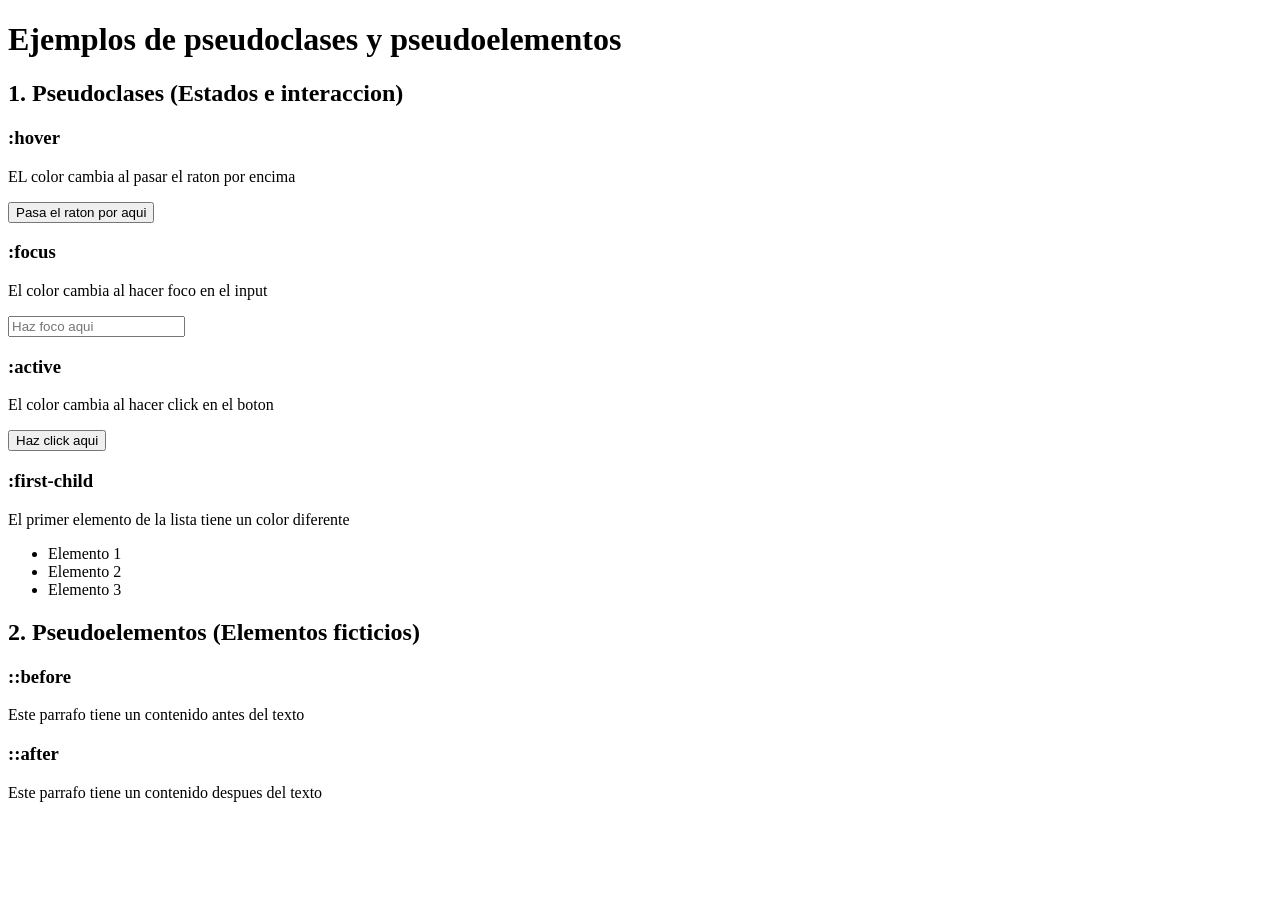
==== clase-4/pseudoclases-pseudoelementos/index.html @ 4ca20012 "pseudoelementos y pseudoclases" ====
<!DOCTYPE html>
<html lang="en">

<head>
    <meta charset="UTF-8">
    <meta name="viewport" content="width=device-width, initial-scale=1.0">
    <title>Document</title>
    <link rel="stylesheet" href="/css/styles.css">
</head>

<body>
    <h1>Ejemplos de pseudoclases y pseudoelementos</h1>
    <h2>1. Pseudoclases (Estados e interaccion)</h2>
    <div class="componente">
        <h3>:hover</h3>
        <p>EL color cambia al pasar el raton por encima</p>
        <button class="btn-hover">Pasa el raton por aqui</button>
    </div>
    <div class="componente">
        <h3>:focus</h3>
        <p>El color cambia al hacer foco en el input</p>
        <input class="input-focus" type="text" placeholder="Haz foco aqui">
    </div>
    <div class="componente">
        <h3>:active</h3>
        <p>El color cambia al hacer click en el boton</p>
        <button class="btn-active">Haz click aqui</button>
    </div>

    <div class="componente">
        <h3>:first-child</h3>
        <p>El primer elemento de la lista tiene un color diferente</p>
        <ul>
            <li class="first-child">Elemento 1</li>
            <li>Elemento 2</li>
            <li>Elemento 3</li>
        </ul>   
    </div>
    <div class="componente">
        <h2>2. Pseudoelementos (Elementos ficticios)</h2>
        <h3>::before</h3>
        <p class="before-example">Este parrafo tiene un contenido antes del texto</p>

        <h3>::after</h3>
        <p class="after-example">Este parrafo tiene un contenido despues del texto</p>
    </div>
</body>

</html>
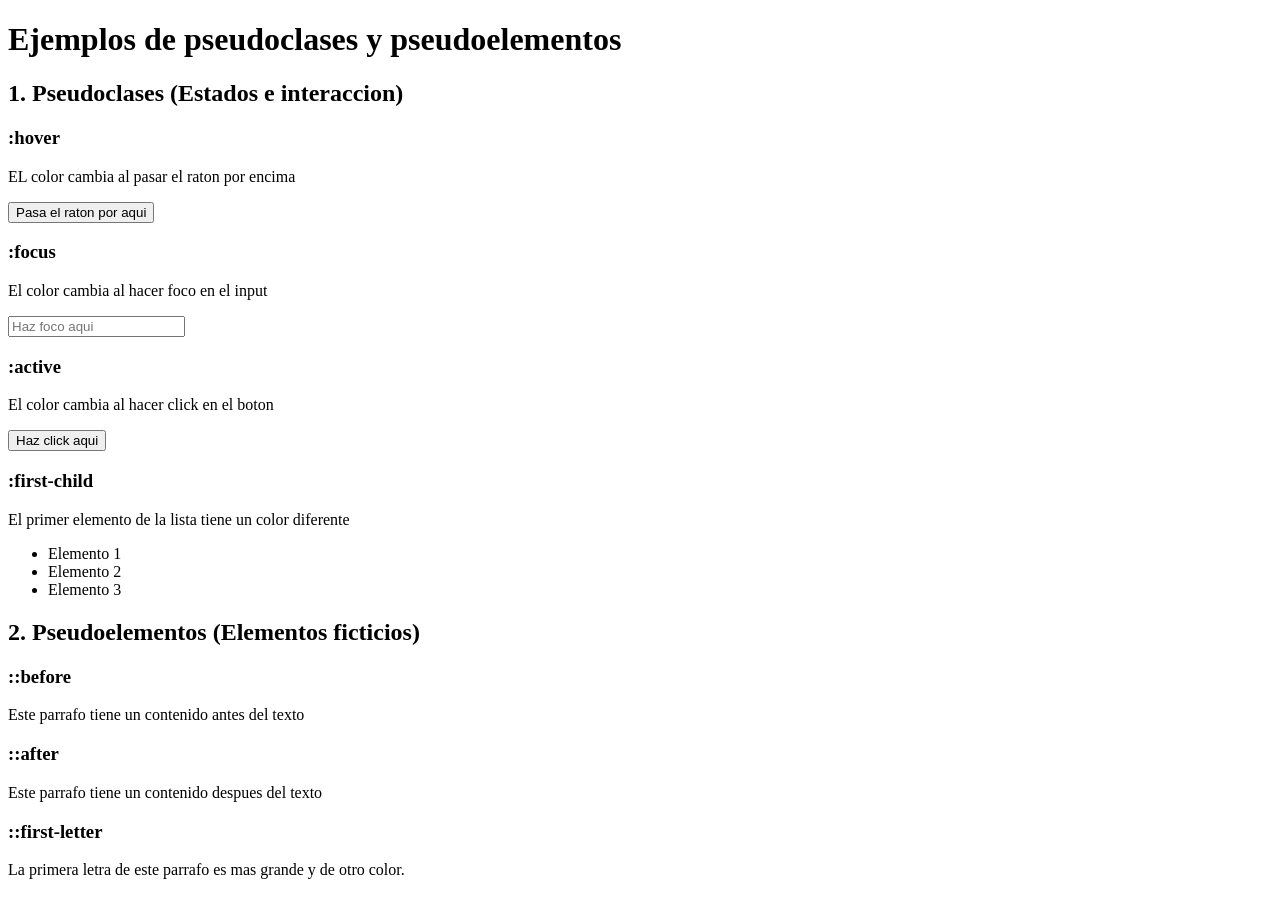
==== commit 52745d22: "clase 4" ====
--- a/clase-4/pseudoclases-pseudoelementos/index.html
+++ b/clase-4/pseudoclases-pseudoelementos/index.html
@@ -34,7 +34,7 @@
             <li class="first-child">Elemento 1</li>
             <li>Elemento 2</li>
             <li>Elemento 3</li>
-        </ul>   
+        </ul>
     </div>
     <div class="componente">
         <h2>2. Pseudoelementos (Elementos ficticios)</h2>
@@ -44,6 +44,11 @@
         <h3>::after</h3>
         <p class="after-example">Este parrafo tiene un contenido despues del texto</p>
     </div>
+
+    <div class="componente">
+        <h3>::first-letter</h3>
+        <p class="first-letter-example">La primera letra de este parrafo es mas grande y de otro color.</p>
+    </div>
 </body>
 
 </html>
